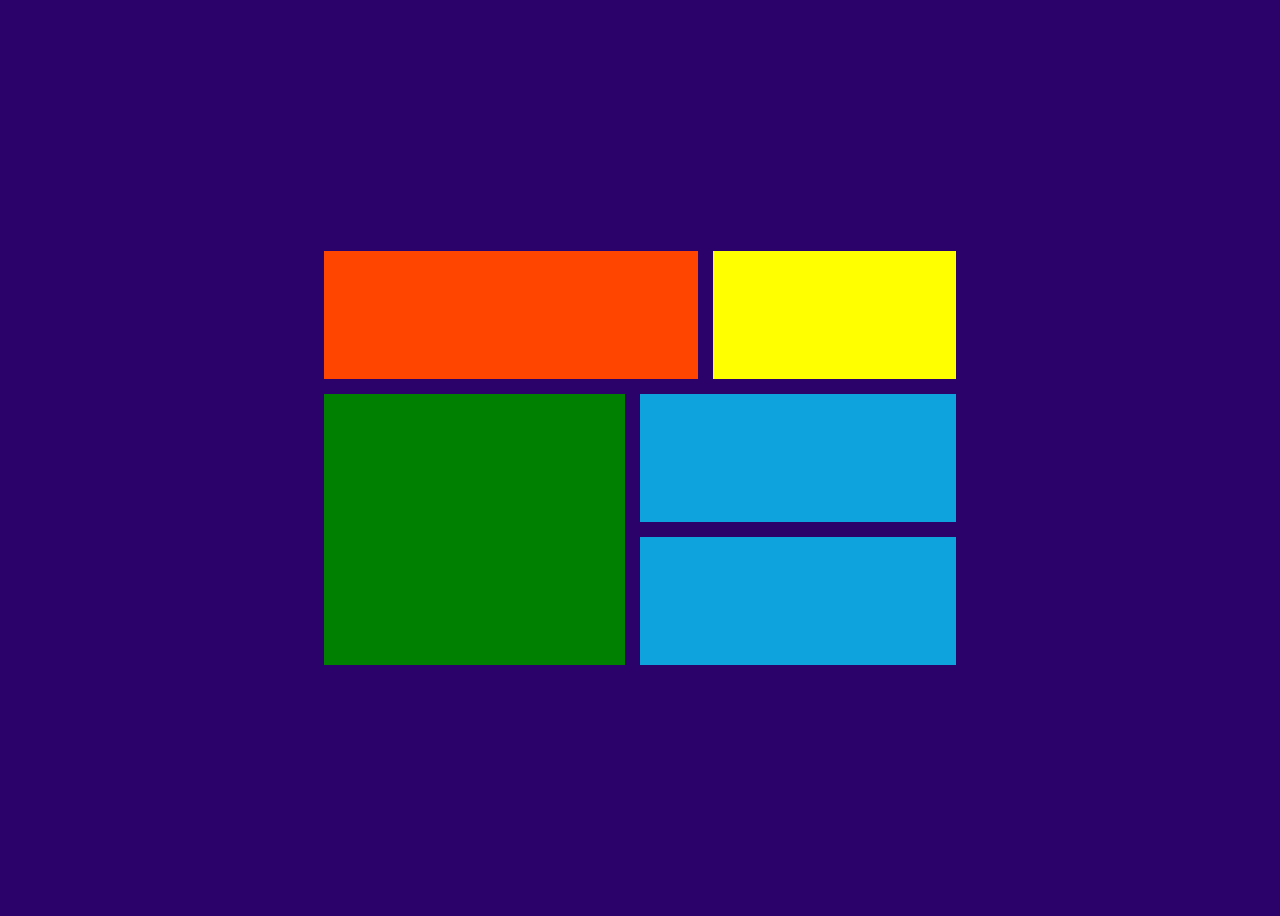
==== grid.html @ ea6e5f86 "Add: grid.html for css grid layout and style1.css for grid styling" ====
<!DOCTYPE html>
<html>

<head>
  <meta charset="utf-8">
  <meta name="viewport" content="width=device-width">
  <title>replit</title>
  <link href="style1.css" rel="stylesheet" type="text/css" />
  <title>flexbox</title>
</head>

<body>
  <main >
    <div class="item-a">

    </div>
    <div class="item-b">

    </div>
    <div class="item-c">
                    
    </div>
    <div class="item-d">
                
    </div>
    <div class="item-e">
            
    </div>
  </main>
  <script src="script.js"></script>
</body>

</html>
---- style1.css ----
body {
  min-height: 100vh;
  background-color: rgb(42, 2, 105);
  display: flex;
  place-items: center;

}

main {
  display: grid;
  grid-template-areas:
  'a a a a b b'
  'a a a a b b'
  'c c c d d d'
  'c c c e e e' ;
  width: 50%;
  margin: auto;
  gap: 15px;
}

main div {
  padding: 4em;
  text-align: center;

}

.item-a {
  background-color: orangered;
  grid-area: a;
}

.item-b {
  background-color: yellow;
  grid-area: b;
}

.item-c {
  background-color: green;
  grid-area: c;
}

.item-d {
  background-color: rgb(15, 163, 221);
  grid-area: d;
}

.item-e {
  background-color: rgb(15, 163, 221);
  grid-area: e;
}
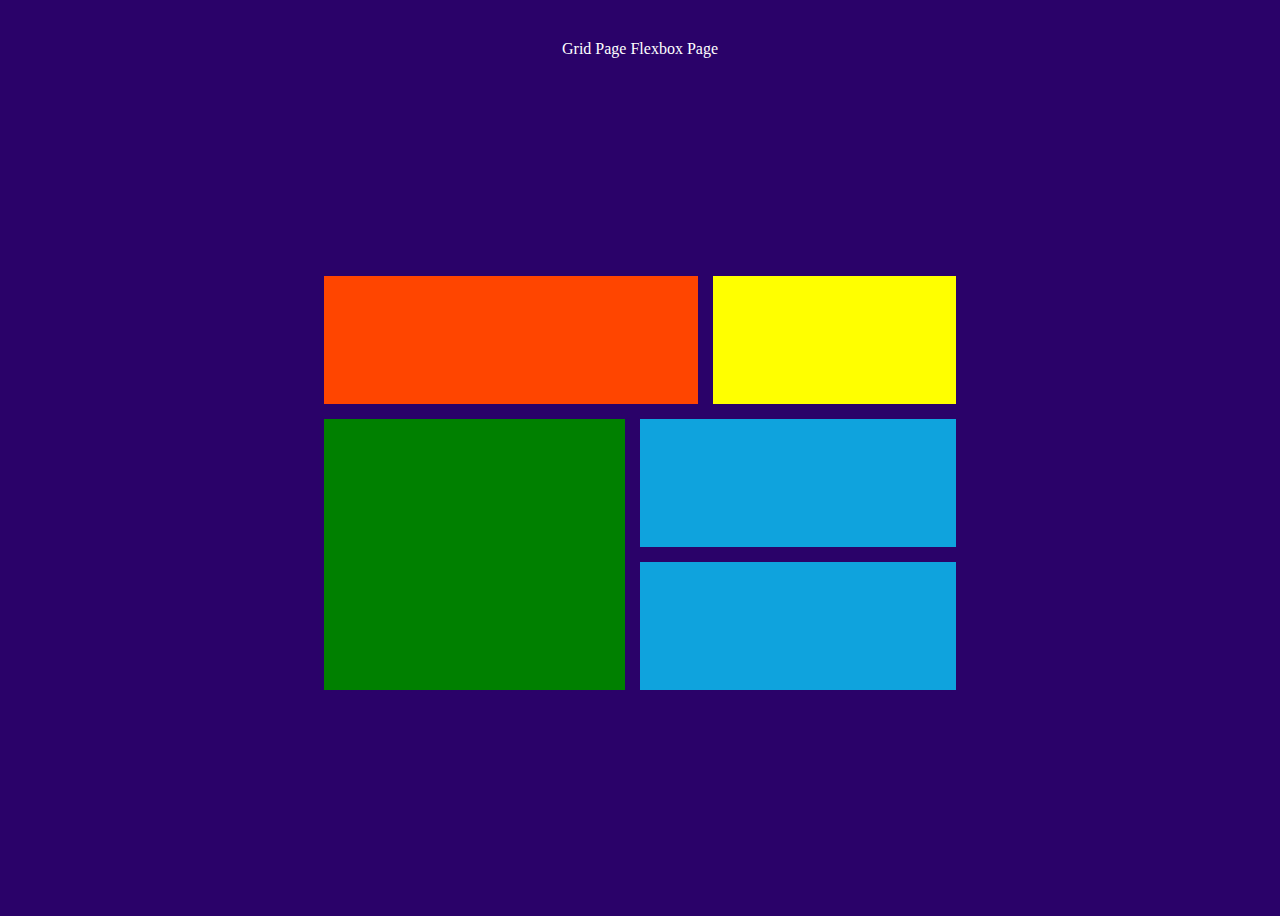
==== commit 4cdf7d34: "Add: Link to switch between grid page and flexbox page with styling" ====
--- a/grid.html
+++ b/grid.html
@@ -10,6 +10,10 @@
 </head>
 
 <body>
+  <div class="top">
+      <a href="./grid.html">Grid Page</a>
+      <a href="./index.html">Flexbox Page</a>
+    </div>
   <main >
     <div class="item-a">
 
--- a/style1.css
+++ b/style1.css
@@ -2,8 +2,22 @@
   min-height: 100vh;
   background-color: rgb(42, 2, 105);
   display: flex;
+  flex-direction: column;
   place-items: center;
 
+}
+.top {
+  padding-top: 2em;
+}
+a {
+  text-decoration: none;
+  color: #fff;
+}
+
+a:hover {
+  text-decoration: underline;
+  color: rgb(42, 2, 105);
+  background-color: #fff;
 }
 
 main {
